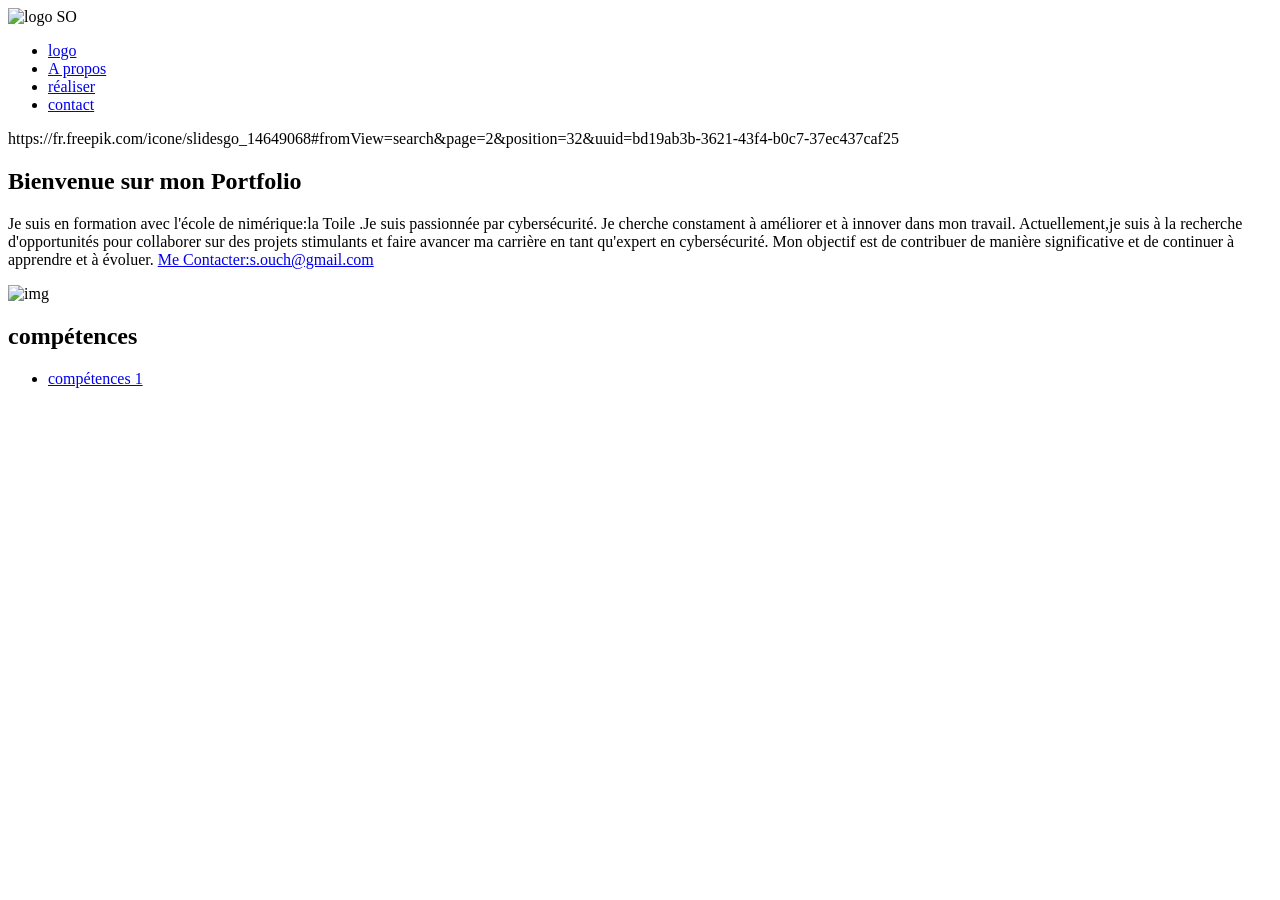
==== index.html @ fcbd394d "in commit" ====
<!DOCTYPE html>
<html lang="fr">
<head>
    <meta charset="UTF-8">
    <meta name="viewport" content="width=device-width, initial-scale=1.0">
    <title>S.ouchane Mon Portfolio</title>
    <link rel="stylesheet" href="style.css">
    <link rel="stylesheet" href="https://use.fontawesome.com/releases/v6.1.1/css/all.css">
</head>
<body>
    <header>
         <img src=""https://fr.freepik.com/icone/slidesgo_14649068#fromView=search&page=2&position=32&uuid=bd19ab3b-3621-43f4-b0c7-37ec437caf25 alt="logo SO" class="logo SO">
         <nav>
             <ul>
                <li><a href="#logo">logo</a></li>
                <li><a href="#apropos">A propos</a></li>
                <li><a href="#réaliser">réaliser</a></li>
                <li><a href="#contact">contact</a></li>    
             </ul>
         </nav>
    </header>
<main>https://fr.freepik.com/icone/slidesgo_14649068#fromView=search&page=2&position=32&uuid=bd19ab3b-3621-43f4-b0c7-37ec437caf25
    <section id="introduction">
        <div class="intro-content">
          <div class="intro-texte">
             <h1>Bienvenue sur mon Portfolio</h1>
             <p>
            Je suis en formation avec l'école de nimérique:la Toile .Je suis passionnée par cybersécurité.
            Je cherche constament à améliorer et à innover dans mon travail.
            Actuellement,je suis à la recherche d'opportunités pour collaborer sur des projets stimulants et faire avancer ma carrière en tant qu'expert en cybersécurité.
            Mon objectif est de contribuer de manière significative et de continuer à apprendre et à évoluer.
            <a class="link" href="#"> Me Contacter:s.ouch@gmail.com</a>
           </p>
            </div>
            <div class="image-intro">
             <img src="" alt="img">
            
           </div>
    </section>
    <section id="skills">
        <h2>compétences</h2>
    </section>
     <ul> 
        <li><a href="#competences1">compétences 1</a></li>

     </ul>


</main>    
    
</body>
</html
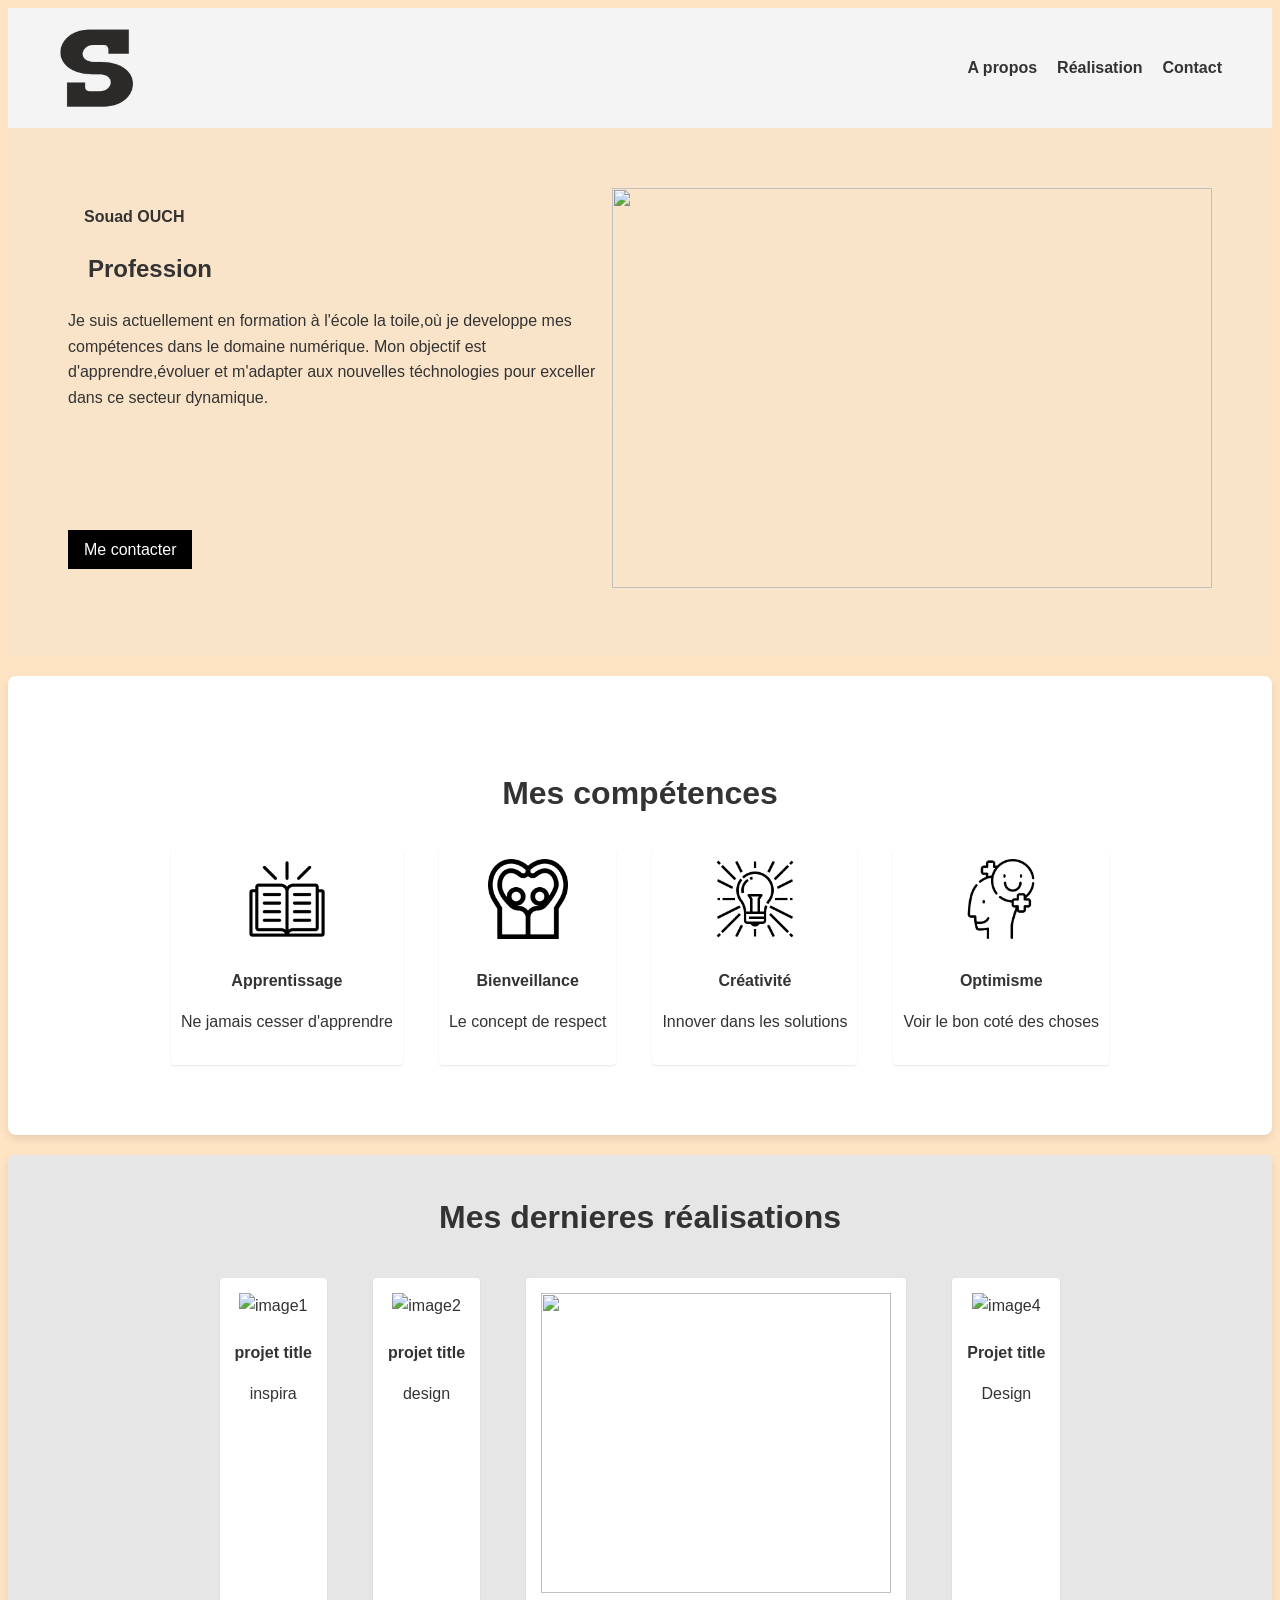
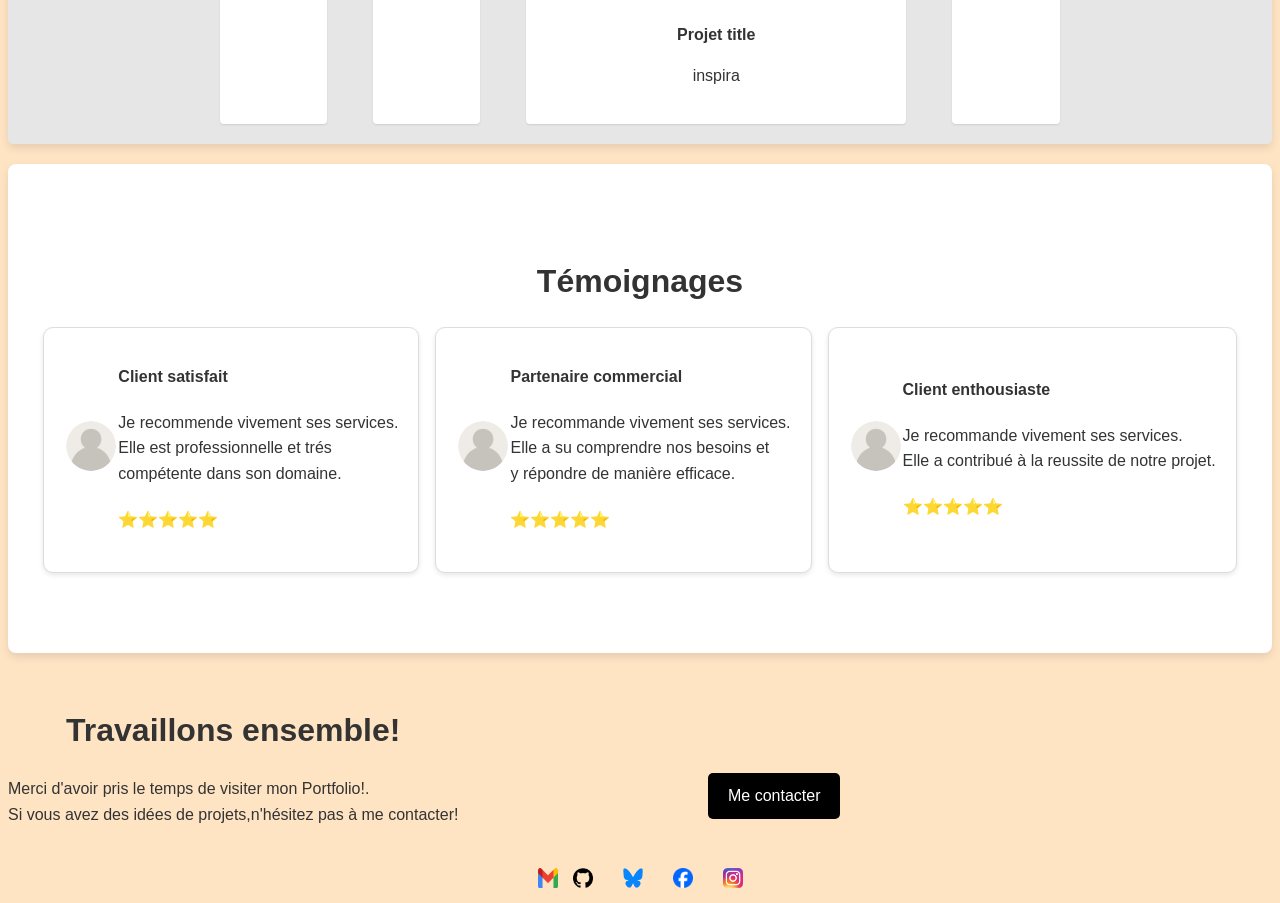
==== commit 8061199a: "update2311 update du 23/11" ====
--- a/index.html
+++ b/index.html
@@ -8,45 +8,145 @@
     <link rel="stylesheet" href="https://use.fontawesome.com/releases/v6.1.1/css/all.css">
 </head>
 <body>
-    <header>
-         <img src=""https://fr.freepik.com/icone/slidesgo_14649068#fromView=search&page=2&position=32&uuid=bd19ab3b-3621-43f4-b0c7-37ec437caf25 alt="logo SO" class="logo SO">
-         <nav>
-             <ul>
-                <li><a href="#logo">logo</a></li>
-                <li><a href="#apropos">A propos</a></li>
-                <li><a href="#réaliser">réaliser</a></li>
-                <li><a href="#contact">contact</a></li>    
-             </ul>
-         </nav>
-    </header>
-<main>https://fr.freepik.com/icone/slidesgo_14649068#fromView=search&page=2&position=32&uuid=bd19ab3b-3621-43f4-b0c7-37ec437caf25
-    <section id="introduction">
-        <div class="intro-content">
-          <div class="intro-texte">
-             <h1>Bienvenue sur mon Portfolio</h1>
-             <p>
-            Je suis en formation avec l'école de nimérique:la Toile .Je suis passionnée par cybersécurité.
-            Je cherche constament à améliorer et à innover dans mon travail.
-            Actuellement,je suis à la recherche d'opportunités pour collaborer sur des projets stimulants et faire avancer ma carrière en tant qu'expert en cybersécurité.
-            Mon objectif est de contribuer de manière significative et de continuer à apprendre et à évoluer.
-            <a class="link" href="#"> Me Contacter:s.ouch@gmail.com</a>
-           </p>
+     
+      <nav>
+      <img src="/img/logo.png" width="80" height="80" >  
+      <ul>        
+       <strong><li><a href="#apropos">A propos</a></li></strong>
+       <strong><li><a href="#réalisation">Réalisation</a></li></strong>
+       <strong><li><a href="#contact">Contact</a></li></strong>
+      </ul>
+      </nav>
+
+<header>   <!--Une photo à droite-->
+  <div class="header-container">
+          <div class="header-gauche">
+           <h4>Souad OUCH</h4>
+           <h2>Profession</h2>
+           <p>Je suis actuellement en formation à l'école la toile,où je developpe mes compétences dans le domaine numérique.
+              Mon objectif est d'apprendre,évoluer et m'adapter aux nouvelles téchnologies pour exceller dans ce secteur dynamique.
+           </p> 
+           <a href="#contact" class="contact-button">Me contacter</a>
+          </div>
+          <div class="header-droit">
+            <img class="img-header" src="https://img.freepik.com/photos-gratuite/personne-devant-ordinateur-travaillant-html_23-2150040433.jpg?t=st=1732365569~exp=1732369169~hmac=a20bb82635e91113be58f66faeb66028bb0f1f1d000429e0132af816324e7ad9&w=900" width="600px" height="400px">
+          </div> 
+        </div>                           
+  </header>  
+
+    
+    <section id="compétences"> 
+      <h3>Mes compétences</h3>
+          <div class="compétences-container">
+           <div class="compétence-card">
+            <img alt="icon skill" class=" skill" src="/img/livre.png" height="80" width="80"/>
+              <h4>Apprentissage</h4>
+                <p>Ne jamais cesser d'apprendre</p>
+        </div>
+          <div class="compétence-card">
+             <img alt="icon skill" class="skill" src="/img/hug.png" height="80" width="80"/>
+                <h4>Bienveillance</h4> 
+                  <p>Le concept de respect</p>
+                  </div>
+           <div class="compétence-card">
+              <img class="skill" src="/img/creativite.png" height="80" width="80"/>
+                 <h4>Créativité</h4>
+                     <p>Innover dans les solutions</p>
+                  </div>
+
+                  <div class="compétence-card">
+                    <img class="skill" src="/img/optimisme.png" height="80" width="80"/>
+                       <h4>Optimisme</h4>
+                           <p>Voir le bon coté des choses</p>
+                        </div>      
+     </section>
+ 
+     <section id="projets">
+              <h3>Mes dernieres réalisations</h3>
+                <div class="Projet-grid">
+                 <div class="Projet-items">
+                   <img src="https://img.freepik.com/photos-gratuite/beaute-nature-plein-affichage-fleur-vibrante-generee-par-ia_188544-15544.jpg?ga=GA1.1.1406707847.1729871201&semt=ais_hybrid" alt="image1" width="350" height="300">
+                     <h4>projet title</h4>
+                       <p>inspira</p>
+                </div>
+  
+                  <div class="Projet-items">
+                    <img src="https://img.freepik.com/photos-gratuite/beaute-nature-refletee-dans-scene-eau-tranquille-ia-generative_188544-12648.jpg?t=st=1732360441~exp=1732364041~hmac=bd34cbd13a5320c17356c7de3e5ea156b2df463a3f998dfb466ca192ac84806b&w=1060" alt="image2" width="350" height="300">
+                     <h4>projet title</h4>
+                        <p>design</p>
+                </div> 
+
+                <div class="Projet-items">
+                    <img src="https://img.freepik.com/photos-gratuite/abstrait-lignes-fluides_1048-13157.jpg?ga=GA1.1.1406707847.1729871201&semt=ais_hybridge3" width="350" height="300">
+                      <h4>Projet title</h4>
+                         <p >inspira</p>
+                 </div>                                                                                                                                                   
+                <div class="Projet-items">
+                   <img src="https://img.freepik.com/vecteurs-premium/tache-aquarelle-coloree-abstraite_1055-4081.jpg?ga=GA1.1.1406707847.1729871201&semt=ais_hybrid" alt="image4" width="350" height="300">
+                       <h4>Projet title</h4>
+                      <p>Design</p>
+                </div>
+                </div>          
+        </section>
+    
+     <section id="témoignages">
+          <h3>Témoignages</h3>
+          <div class = "témoignages-container">
+           <div class="témoignages-card">
+              <div class="avatar">
+                  <img src="/img/user.png" alt="client satisfait">
+              </div> 
+              <div class="client enthousiast"> 
+                <strong><p>Client satisfait</p></strong>
+              <p>Je recommende vivement ses services.<br>Elle est professionnelle et trés <br>compétente dans son domaine.</p>
+              
+              <p class="star">⭐⭐⭐⭐⭐</p>
+              </div>
+           </div>
+           <div class="témoignages-card">
+             <div class="avatar">
+                  <img src="/img/user.png" alt="partenaire commercial">
+             </div>   
+             <div class="client enthousiast">
+              <strong><p>Partenaire commercial</p></strong>
+              <p>Je recommande vivement ses services.<br>Elle a su comprendre nos besoins et <br>y répondre de manière efficace.</p>
+               
+                <p class="star">⭐⭐⭐⭐⭐</p>
+             </div>
+           </div> 
+            <div class="témoignages-card">
+              <div class="avatar">
+                 <img src="/img/user.png" alt="client enthousiaste">
+              </div>   
+              <div class="client enthousiaste">
+                <strong><p>Client enthousiaste</p> </strong>
+           <p>Je recommande vivement ses services.<br>Elle a contribué à la reussite de notre projet.</p>
+           
+             <p class="star">⭐⭐⭐⭐⭐</p>   
+             </div>
             </div>
-            <div class="image-intro">
-             <img src="" alt="img">
-            
-           </div>
-    </section>
-    <section id="skills">
-        <h2>compétences</h2>
-    </section>
-     <ul> 
-        <li><a href="#competences1">compétences 1</a></li>
+            </div>
+     </section>
 
-     </ul>
-
-
-</main>    
-    
+<footer id="contact">
+  <div class = "contact-grid">
+    <div class="contact-content">
+        <h3>Travaillons ensemble!</h3> 
+        <p> Merci d'avoir pris le temps de visiter mon Portfolio!.<br>
+        Si vous avez des idées de projets,n'hésitez pas à me contacter!</p>
+      </div>
+      <div class="contact-button-footer">
+         <a href="#contact" class="contact-button">Me contacter</a>
+      </div>
+    </div>
+      <div class="social-link">
+          <a href="s.ouch@gmail.com"><img class="gmail" src="/img/gmail.png" ></a>
+          <a href="https://github.com/souch"><img src="/img/github.png" target="_blank"></a>
+          <a href=""></a><img src="/img/bluesky.png"></a>
+          <a href=""></a><img src="/img/facebook.png"></a>
+          <a href=""></a><img src="/img/instagram.webp" ></a>
+      </div> 
+    </div>            
+   </footer>  
 </body>
 </html
--- a/style.css
+++ b/style.css
@@ -0,0 +1,322 @@
+
+
+body{
+    line-height: 1.6;
+    font-family: Arial, sans-serif;
+    color: #333;
+    background: bisque; 
+    scroll-behavior: smooth;          
+} 
+
+a{
+    text-decoration: none;
+    color: inherit;
+}
+h1, h3, h4 {
+    margin-bottom: 10px;
+}
+p{
+    margin-bottom: 20px;
+    color:#333;
+}
+
+nav{
+    background-color: #f4f4f4;
+    box-shadow: 0 2px 5ps rgba(0,0,0,0.1);
+    padding: 20px 50px;
+    display: flex;
+    justify-content: space-between;
+    align-items: center;    
+}
+nav.logo{
+    font-size: 2rem;
+    font-weight:bold ;
+
+}
+
+.logo.img{
+    display: flex;
+    align-items: center;
+    width: 10%;
+    height: 10%;
+}
+
+nav ul{
+    list-style: none;
+    display: flex;
+    gap: 20px;
+    text-decoration: none;
+}
+nav ul li a :hover{
+    color: inherit;
+    text-decoration: none;
+
+    
+}
+header{
+    padding: 60px;
+    margin-bottom: 10px;
+    background: rgb(250,228,201);
+}
+.header-container {
+    display: flex;
+    grid-template-columns: repeat(2,1fm);
+}
+header h4{
+    text-align: left;
+    margin: 1rem;
+}
+header h2{
+    font-size: 1.5rem;
+    margin: 20px;
+}
+header p{
+    font-size: 1em;
+    text-align: left;
+    background: rgb(250,228,201);
+    border-radius: 8px;
+    font-size: 1em;
+    transition: background 0.5s;    
+}
+
+.contact-button{
+    display: inline-block;
+    background-color:black;
+    color: #fff;
+    margin-top: 100px;
+    padding: 0.4rem 1rem;
+    text-decoration:none ;
+}
+.contact-button:hover{
+    background-color: #0056b3;
+}
+.compétences{
+    text-align: center;
+    background-color: #e0e0e0;
+    padding: 5px;
+    margin: 2px 0;
+    border-radius: 5px;
+}
+
+.compétences-container{
+    display: flex;
+    justify-content: center;
+    flex-wrap: wrap;
+    gap: 1rem; 
+    overflow: hidden; 
+    width: 100%;
+    margin: auto;
+    grid-template-columns: repeat(4,1fr);
+
+}
+.compétence-card{
+    background-color:#fff;
+    text-align: center;
+    padding: 10px;
+    margin: 10px;
+    border-radius: 4px;
+    box-shadow: 0 1px 2px rgba(0,0,0,0.1);
+}
+.compétence-card :hover{
+    box-shadow: 0 4px rgba(0,0,0,0.1);
+}
+.compétence-card .icon{
+    color: #333;
+    font-size: 10px;
+    margin-right: 5px;
+}
+
+#projets{
+    text-align: center;
+    background-color: #e6e6e6;
+    padding: 5px;
+    margin: 2px 0;
+    border-radius: 5px;
+}
+h3{
+    font-size: 2rem;
+    margin-bottom: 20px;
+    text-align: center;
+}
+.Projet-grid{
+    display: flex;
+    justify-content: center;
+    flex-wrap: wrap;
+    gap: 1rem; 
+    overflow: hidden; 
+    width: 100%;
+    margin: auto;
+    grid-template-columns: repeat(4,1fr);
+}
+
+.Projet-items    {
+    text-align: center;
+    background-color: #ffffff;
+    padding: 15px;
+    margin: 15px;
+    border-radius: 4px;
+    box-shadow: 0 1px 2px rgba(0,0,0,0.1);
+}
+.Projet-item img{
+    background-color: #fff;
+    border: 1px;
+    border-radius: 5px; 
+    transition: transform 0.3s;
+    overflow: hidden;
+}
+.Projet-item img:hover{
+    transform: scale(1.05);
+}
+.Projet-item h4{
+    margin-top: 10px;
+    font-size: 1.1em;
+}
+
+.Projet-item p{
+    color: #777;
+}
+
+.témoignages{
+    padding: 60px 20px;
+    text-align: center;
+    background: #f9f9f9;
+    
+}
+
+.témoignages-container{
+    display: flex;
+    justify-content: center;
+    flex-wrap: wrap;
+    gap: 1rem; 
+    overflow: hidden; 
+    width: 100%;
+    margin: auto;
+    grid-template-columns: repeat(3,1fr);
+}
+.témoignages h3{
+    font-size: 2em;
+    margin-bottom: 20px;
+    color: #333;
+}
+ 
+.témoignages-card{
+    display: flex;
+    align-items: center;
+    margin-bottom: 20px;
+    padding: 20px;
+    background-color: #fff;
+    border:1px solid #ddd;
+    border-radius: 10px;
+    grid-template-columns: repeat(2,1fr);
+    box-shadow: 0 2px 5px rgba(0,0,0,0.1);
+    transition: trasform 0.3s, box-shadow 0.3s; 
+}
+
+.témoignages-card:hover{
+    transform: translateY(-5px);
+    box-shadow: 0 4px 10px rgba(0,0,0,0.1);
+}
+.avatar img{
+    width: 50px;
+    height: 50px;
+    border-radius: 50%;
+    margin: 2px;
+} 
+.content p{
+    color: #666;
+    line-height: 1.6;
+}
+
+.contact-grid{
+    display: flex;
+
+    grid-template-columns: repeat(2, 1fr);
+}
+.contact-button-footer{
+    display: flex;
+    position: absolute;
+    padding-left: 700px;
+}   
+.star{
+    margin-top: 10px;
+    color: gold;
+}
+
+
+.footer{
+    display: flex;
+    justify-content: space-between;
+    align-items: center;
+    padding: 10px 20px;
+    text-align: center;
+    background: #333;
+    color: #fff;
+}
+
+.footer.p{
+    margin-bottom: 10px;
+    font-size: 24px;
+}
+
+footer .contact-button{
+    display: inline-block;
+    padding: 10px 20px;
+    background: black;
+    color: #fff;
+    border-radius: 5px;
+    transition: background 0.3s, color 0.3;
+}
+
+footer .contact-button:hover{
+    background: #333;
+    color: #fff;
+    border: 1px solid #fff;
+}
+.social-link{
+    display: flex;
+    gap: 15px;
+    justify-content: center;
+    margin-top: 20px;
+}
+
+.social-link a:hover{
+    background-color: #45a049;
+    color: yellow;
+    transform: scale();
+}
+
+.social-link img {
+width: 20px;
+height: 20px;
+}
+.gmail{
+    width: 25px;
+    height: 20px;  
+}
+
+section{
+    padding: 60px 20px;
+    margin: 20px 0;
+    background: #fff;
+    box-shadow: 0 4px 8px rgba(0,0,0,0.1);
+    border-radius: 8px;
+}
+@media (max-width: 768px) {
+    nav ul{
+        flex-direction: column;
+        gap: 10px;
+    }
+
+    .compétences-container, .temoignages-container{
+        flex-direction: column;
+    }
+
+    .projet-grid{
+        grid-template-columns: 1fr;
+    }
+
+    .contact-button{
+        width: 100%;
+        text-align: center;
+    }
+}
